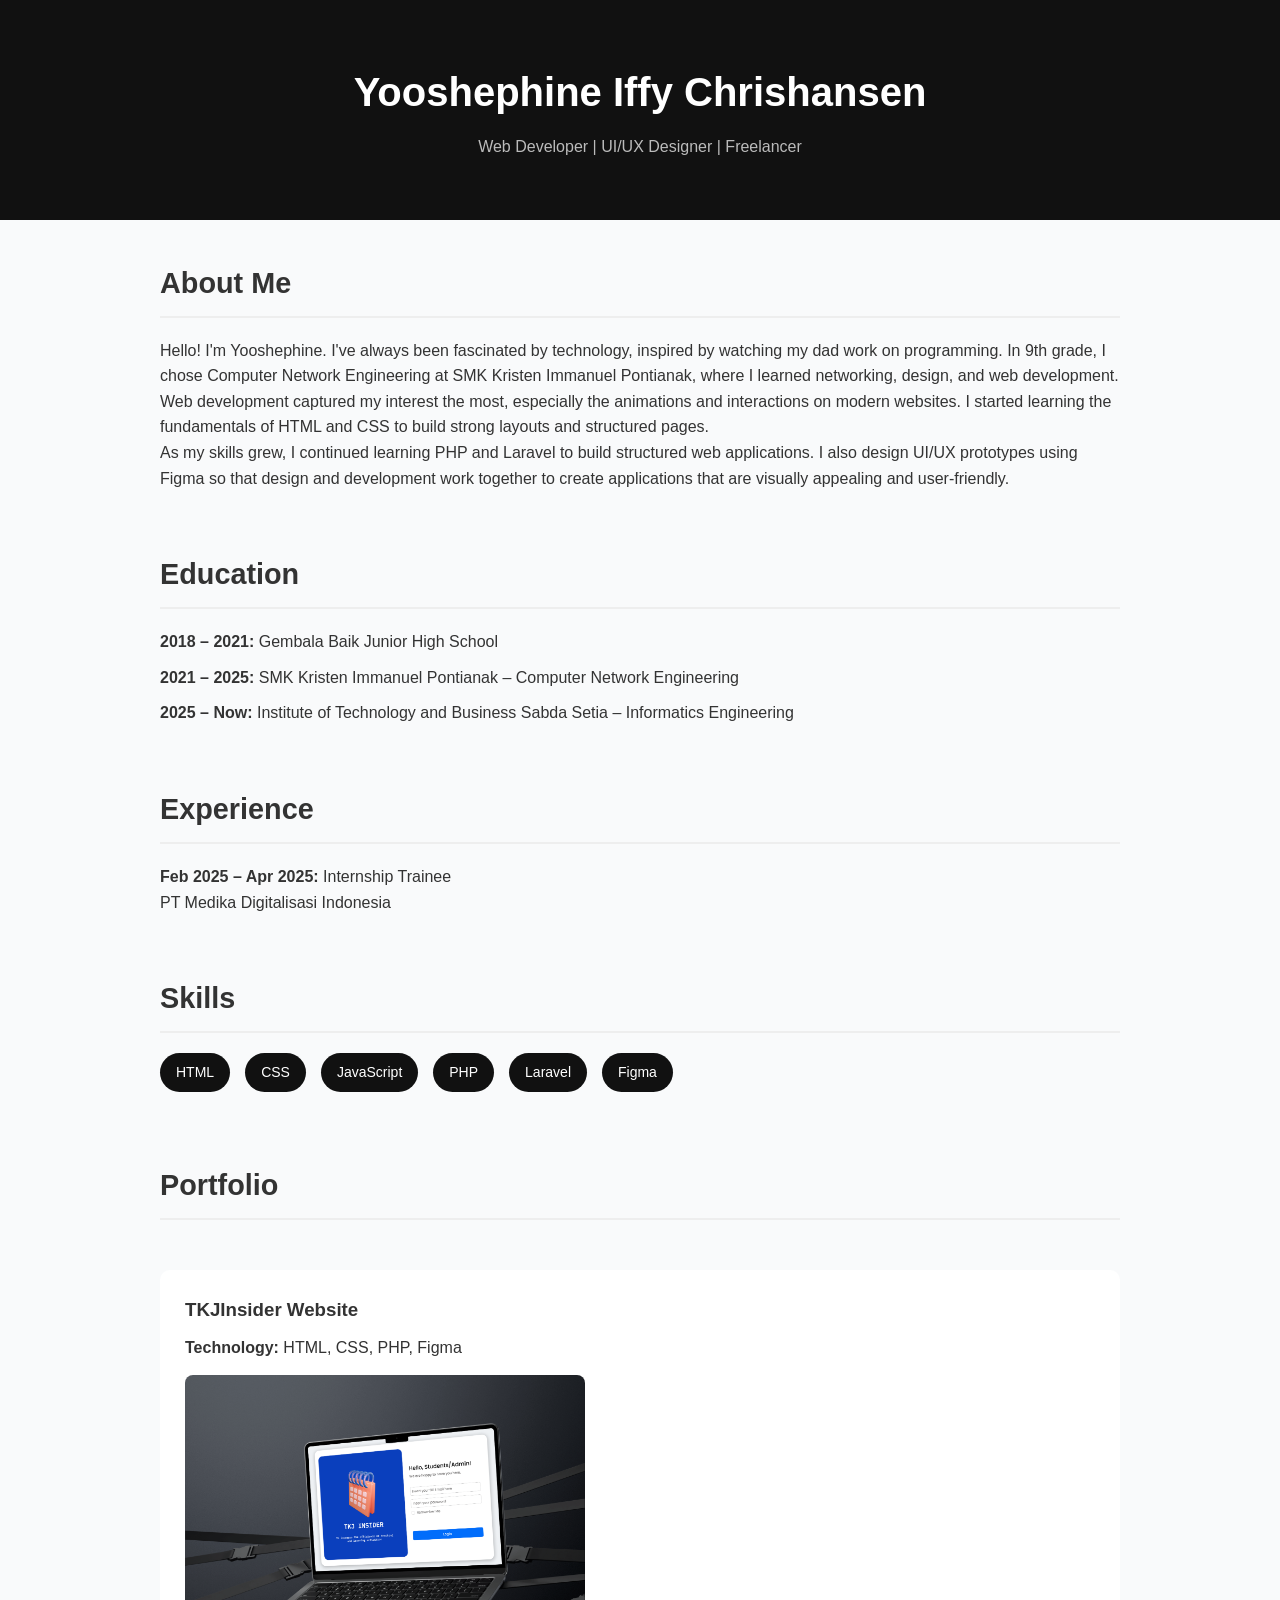
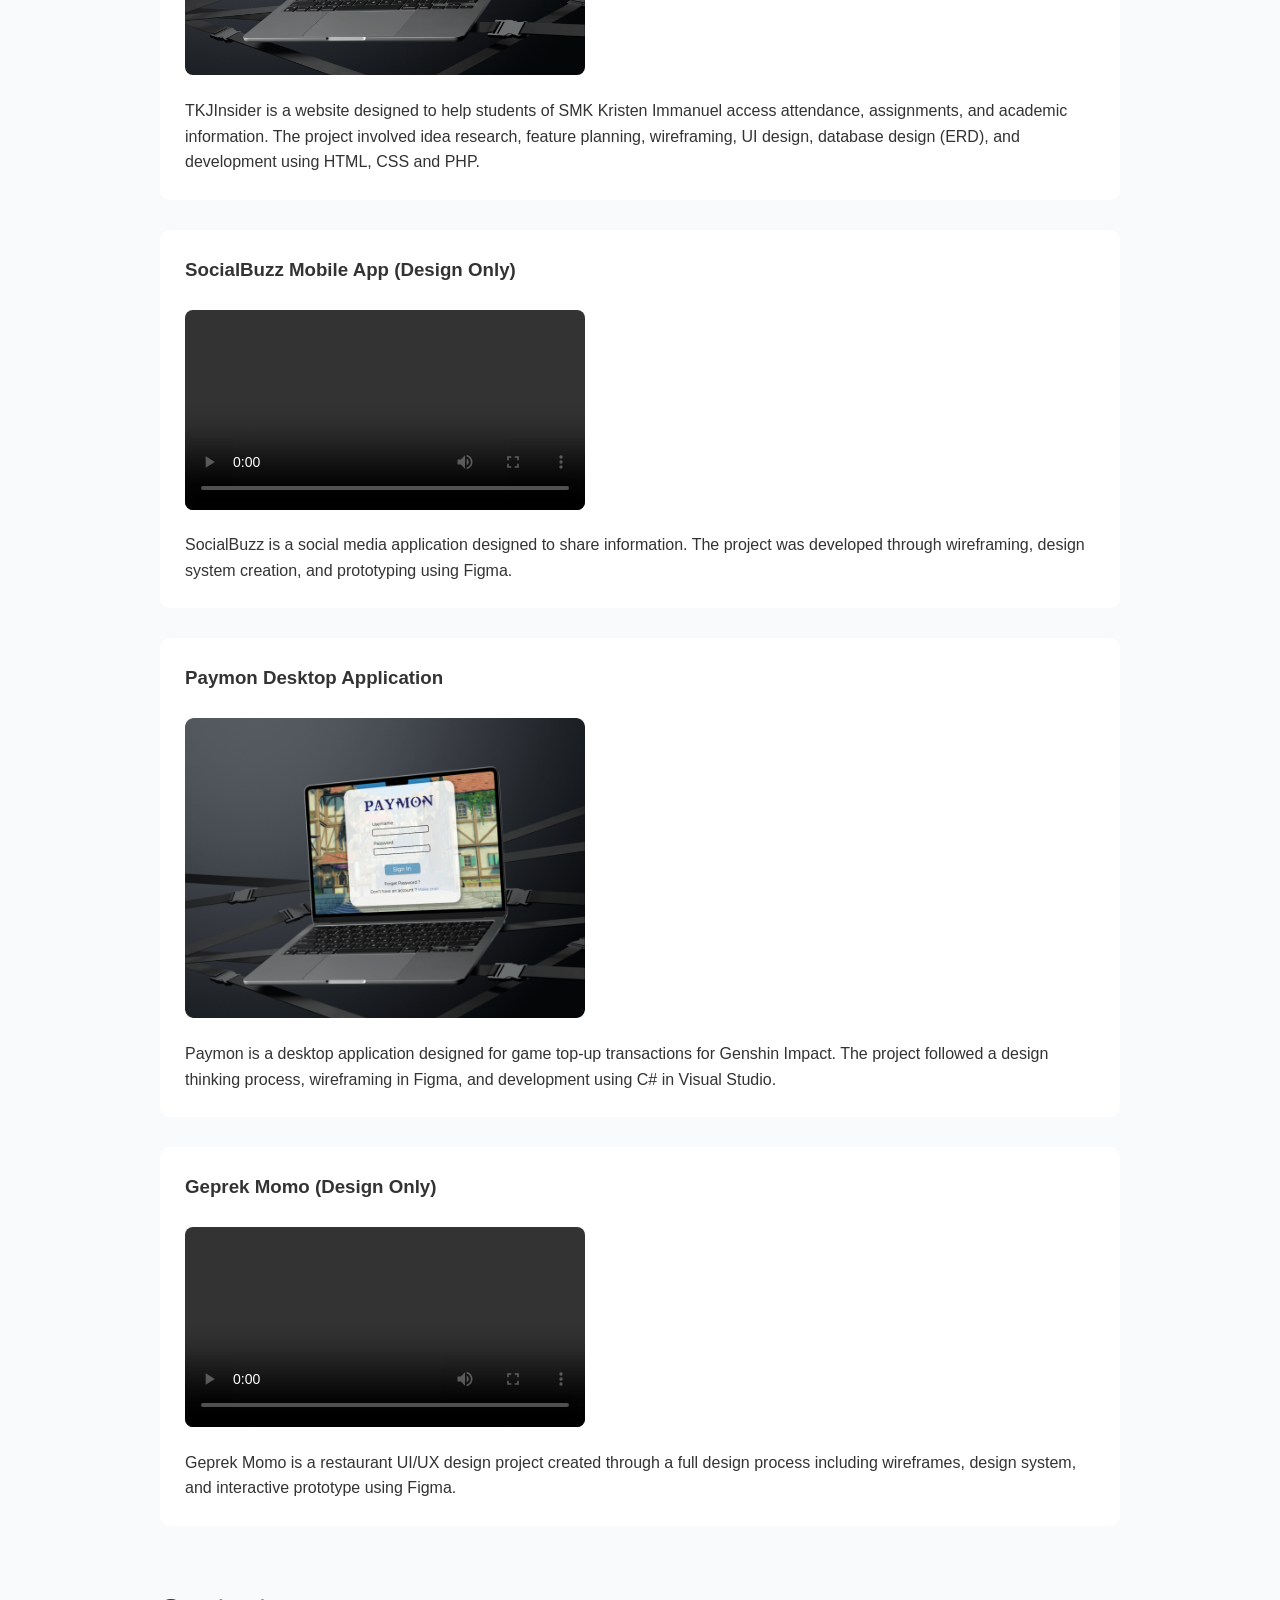
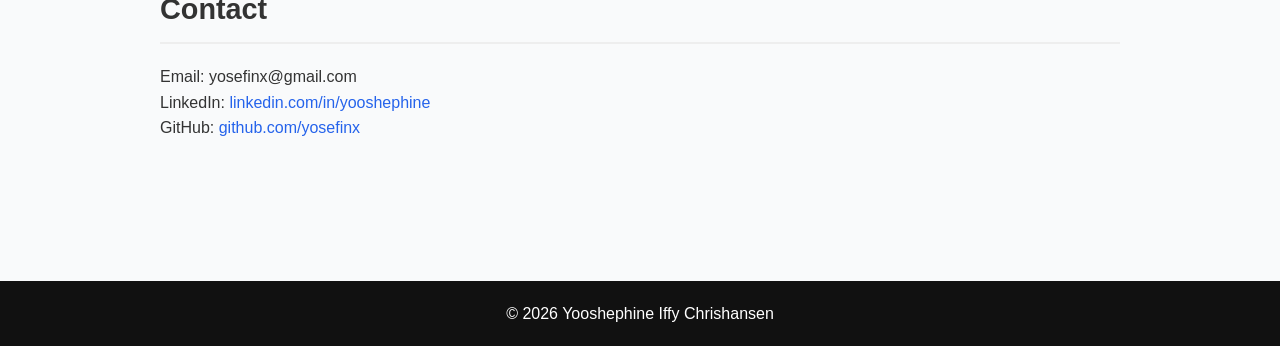
==== index.html @ df25203b "first commit portfolio website" ====
<!doctype html>
<html lang="en">
  <head>
    <meta charset="UTF-8" />
    <meta name="viewport" content="width=device-width, initial-scale=1.0" />
    <title>Portfolio | Yooshephine</title>
    <link rel="stylesheet" href="style.css" />
  </head>

  <body>
    <header>
      <h1>Yooshephine Iffy Chrishansen</h1>
      <p>Web Developer | UI/UX Designer | Freelancer</p>
    </header>

    <main>
      <section id="about">
        <h2>About Me</h2>
        <p>
          Hello! I'm Yooshephine. I've always been fascinated by technology,
          inspired by watching my dad work on programming. In 9th grade, I chose
          Computer Network Engineering at SMK Kristen Immanuel Pontianak, where
          I learned networking, design, and web development.
        </p>

        <p>
          Web development captured my interest the most, especially the
          animations and interactions on modern websites. I started learning the
          fundamentals of HTML and CSS to build strong layouts and structured
          pages.
        </p>

        <p>
          As my skills grew, I continued learning PHP and Laravel to build
          structured web applications. I also design UI/UX prototypes using
          Figma so that design and development work together to create
          applications that are visually appealing and user-friendly.
        </p>
      </section>

      <section id="education">
        <h2>Education</h2>
        <ul>
          <li><strong>2018 – 2021:</strong> Gembala Baik Junior High School</li>
          <li>
            <strong>2021 – 2025:</strong> SMK Kristen Immanuel Pontianak –
            Computer Network Engineering
          </li>
          <li>
            <strong>2025 – Now:</strong> Institute of Technology and Business
            Sabda Setia – Informatics Engineering
          </li>
        </ul>
      </section>

      <section id="experience">
        <h2>Experience</h2>
        <ul>
          <li>
            <strong>Feb 2025 – Apr 2025:</strong> Internship Trainee <br />PT
            Medika Digitalisasi Indonesia
          </li>
        </ul>
      </section>

      <section id="skills">
        <h2>Skills</h2>
        <ul>
          <li>HTML</li>
          <li>CSS</li>
          <li>JavaScript</li>
          <li>PHP</li>
          <li>Laravel</li>
          <li>Figma</li>
        </ul>
      </section>

      <section id="portfolio">
        <h2>Portfolio</h2>
        <article>
          <h3>TKJInsider Website</h3>
          <p><strong>Technology:</strong> HTML, CSS, PHP, Figma</p>
          <img
            src="/img/tkjinsider-mockup.png"
            alt="TKJInsider Website Mockup"
            width="300" />
          <p>
            TKJInsider is a website designed to help students of SMK Kristen
            Immanuel access attendance, assignments, and academic information.
            The project involved idea research, feature planning, wireframing,
            UI design, database design (ERD), and development using HTML, CSS
            and PHP.
          </p>
        </article>

        <article>
          <h3>SocialBuzz Mobile App (Design Only)</h3>
          <video
            src="/video/socialbuzz-mockup.mp4"
            width="300"
            controls></video>
          <p>
            SocialBuzz is a social media application designed to share
            information. The project was developed through wireframing, design
            system creation, and prototyping using Figma.
          </p>
        </article>

        <article>
          <h3>Paymon Desktop Application</h3>
          <img
            src="/img/projects-paymon.png"
            alt="Paymon Application"
            width="300" />
          <p>
            Paymon is a desktop application designed for game top-up
            transactions for Genshin Impact. The project followed a design
            thinking process, wireframing in Figma, and development using C# in
            Visual Studio.
          </p>
        </article>

        <article>
          <h3>Geprek Momo (Design Only)</h3>
          <video
            src="/video/geprekmomo-mockup.mp4"
            width="300"
            controls></video>

          <p>
            Geprek Momo is a restaurant UI/UX design project created through a
            full design process including wireframes, design system, and
            interactive prototype using Figma.
          </p>
        </article>
      </section>

      <section id="contact">
        <h2>Contact</h2>
        <p>Email: yosefinx@gmail.com</p>

        <p>
          LinkedIn:
          <a
            href="https://www.linkedin.com/in/yooshephine-iffy-chrishansen-067783347/"
            target="_blank">
            linkedin.com/in/yooshephine
          </a>
        </p>

        <p>
          GitHub:
          <a href="https://github.com/yosefinx" target="_blank">
            github.com/yosefinx
          </a>
        </p>
      </section>
    </main>

    <footer>
      <p>© 2026 Yooshephine Iffy Chrishansen</p>
    </footer>
  </body>
</html>
---- style.css ----
* {
  margin: 0;
  padding: 0;
  box-sizing: border-box;
}

body {
  font-family: Arial, Helvetica, sans-serif;
  line-height: 1.6;
  background: #f9fafb;
  color: #333;
}

main {
  max-width: 1000px;
  margin: auto;
  padding: 40px 20px;
}

header {
  text-align: center;
  padding: 60px 20px;
  background: #111;
  color: white;
}

header h1 {
  font-size: 2.5rem;
  margin-bottom: 10px;
}

header p {
  color: #bbb;
}

section {
  margin-bottom: 60px;
}

section h2 {
  font-size: 1.8rem;
  margin-bottom: 20px;
  border-bottom: 2px solid #eee;
  padding-bottom: 10px;
}

ul {
  list-style: none;
}

ul li {
  margin-bottom: 10px;
}

#skills ul {
  display: flex;
  gap: 15px;
  flex-wrap: wrap;
}

#skills li {
  background: #111;
  color: white;
  padding: 8px 16px;
  border-radius: 20px;
  font-size: 14px;
}

#skills li:hover {
  background: #2563eb;
  cursor: pointer;
}

#portfolio {
  display: grid;
  gap: 30px;
}

article {
  background: white;
  padding: 25px;
  border-radius: 10px;
}

article h3 {
  margin-bottom: 10px;
}

img,
video {
  width: 100%;
  max-width: 400px;
  margin: 15px 0;
  border-radius: 8px;
}

#contact a {
  color: #2563eb;
  text-decoration: none;
}

#contact a:hover {
  text-decoration: underline;
}

footer {
  text-align: center;
  padding: 20px;
  background: #111;
  color: white;
  margin-top: 40px;
}
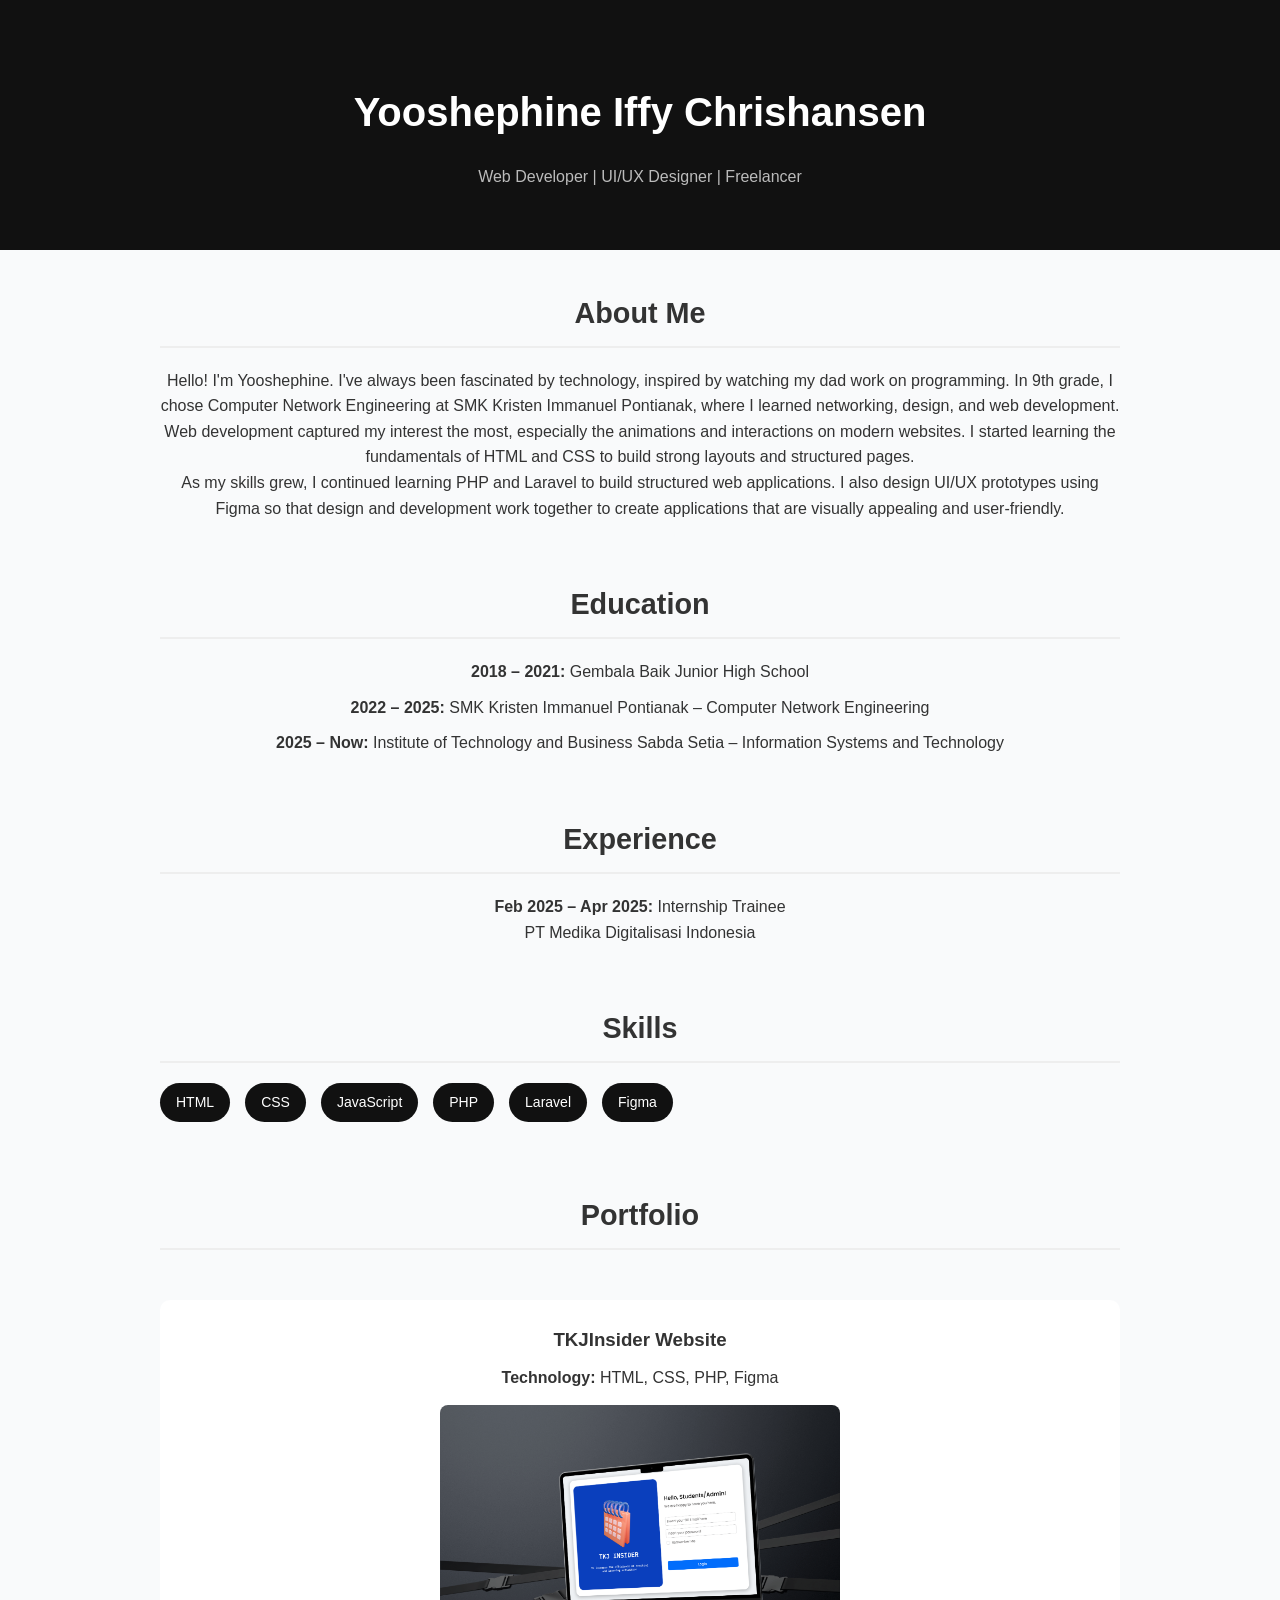
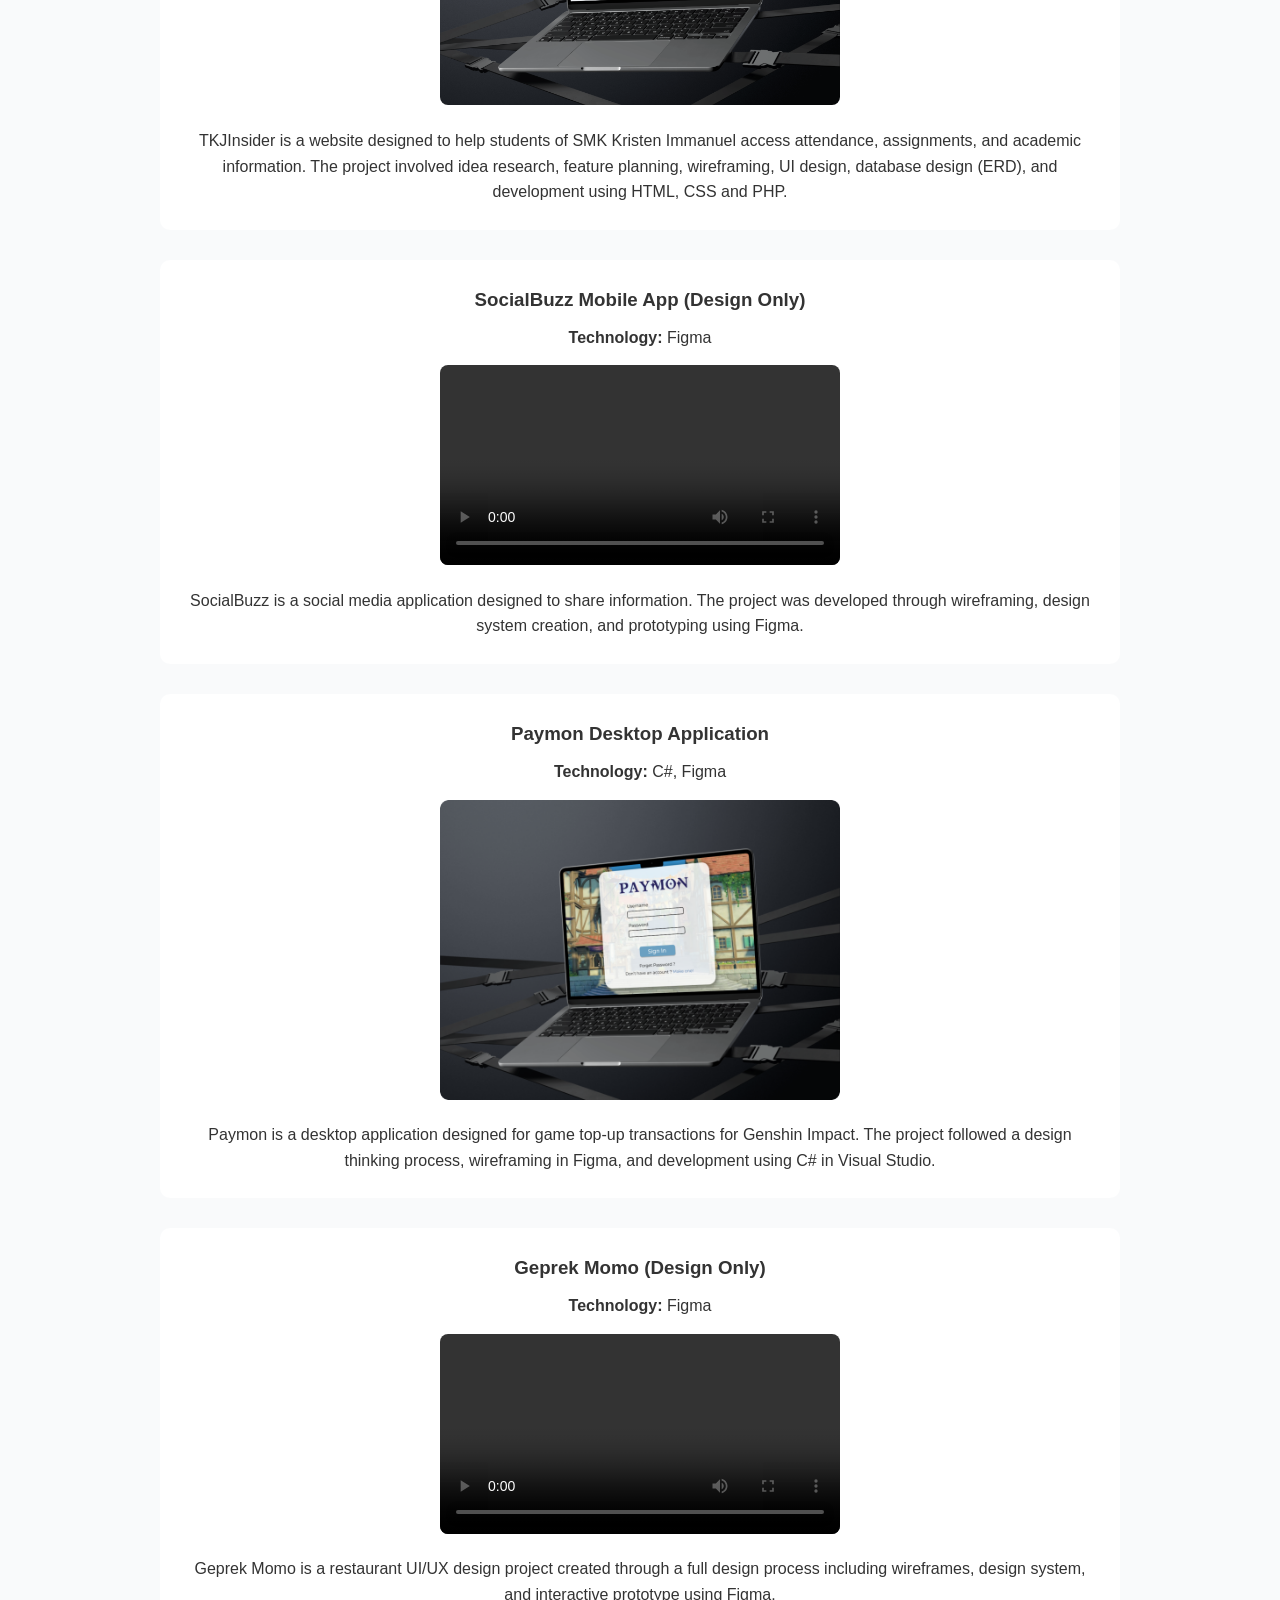
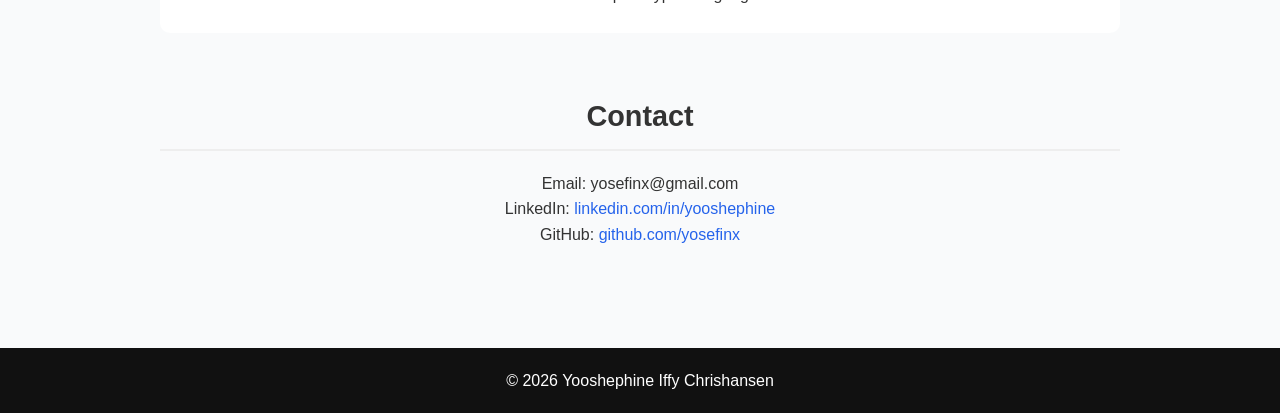
==== commit 3624253e: "Revision date and remove portofolio section on protofolio.html" ====
--- a/index.html
+++ b/index.html
@@ -43,12 +43,12 @@
         <ul>
           <li><strong>2018 – 2021:</strong> Gembala Baik Junior High School</li>
           <li>
-            <strong>2021 – 2025:</strong> SMK Kristen Immanuel Pontianak –
+            <strong>2022 – 2025:</strong> SMK Kristen Immanuel Pontianak –
             Computer Network Engineering
           </li>
           <li>
             <strong>2025 – Now:</strong> Institute of Technology and Business
-            Sabda Setia – Informatics Engineering
+            Sabda Setia – Information Systems and Technology
           </li>
         </ul>
       </section>
@@ -95,6 +95,7 @@
 
         <article>
           <h3>SocialBuzz Mobile App (Design Only)</h3>
+          <p><strong>Technology: </strong>Figma</p>
           <video
             src="/video/socialbuzz-mockup.mp4"
             width="300"
@@ -108,6 +109,7 @@
 
         <article>
           <h3>Paymon Desktop Application</h3>
+          <p><strong>Technology:</strong> C#, Figma</p>
           <img
             src="/img/projects-paymon.png"
             alt="Paymon Application"
@@ -122,6 +124,7 @@
 
         <article>
           <h3>Geprek Momo (Design Only)</h3>
+          <p><strong>Technology:</strong> Figma</p>
           <video
             src="/video/geprekmomo-mockup.mp4"
             width="300"
--- a/style.css
+++ b/style.css
@@ -9,6 +9,7 @@
   line-height: 1.6;
   background: #f9fafb;
   color: #333;
+  text-align: center;
 }
 
 main {
@@ -23,10 +24,11 @@
   background: #111;
   color: white;
 }
-
+h1 {
+  margin: 20px 0;
+}
 header h1 {
   font-size: 2.5rem;
-  margin-bottom: 10px;
 }
 
 header p {
@@ -72,7 +74,8 @@
 }
 
 #portfolio {
-  display: grid;
+  display: flex;
+  flex-direction: column;
   gap: 30px;
 }
 
@@ -108,5 +111,24 @@
   padding: 20px;
   background: #111;
   color: white;
-  margin-top: 40px;
 }
+
+table {
+  width: 90%;
+  margin: 20px auto;
+  border-collapse: collapse;
+}
+
+th,
+td {
+  border: 1px solid #999;
+  padding: 25px;
+  font-size: 22px;
+  text-align: center;
+}
+
+th {
+  font-size: 28px;
+  font-weight: 100;
+  background: #d9d9d9;
+}
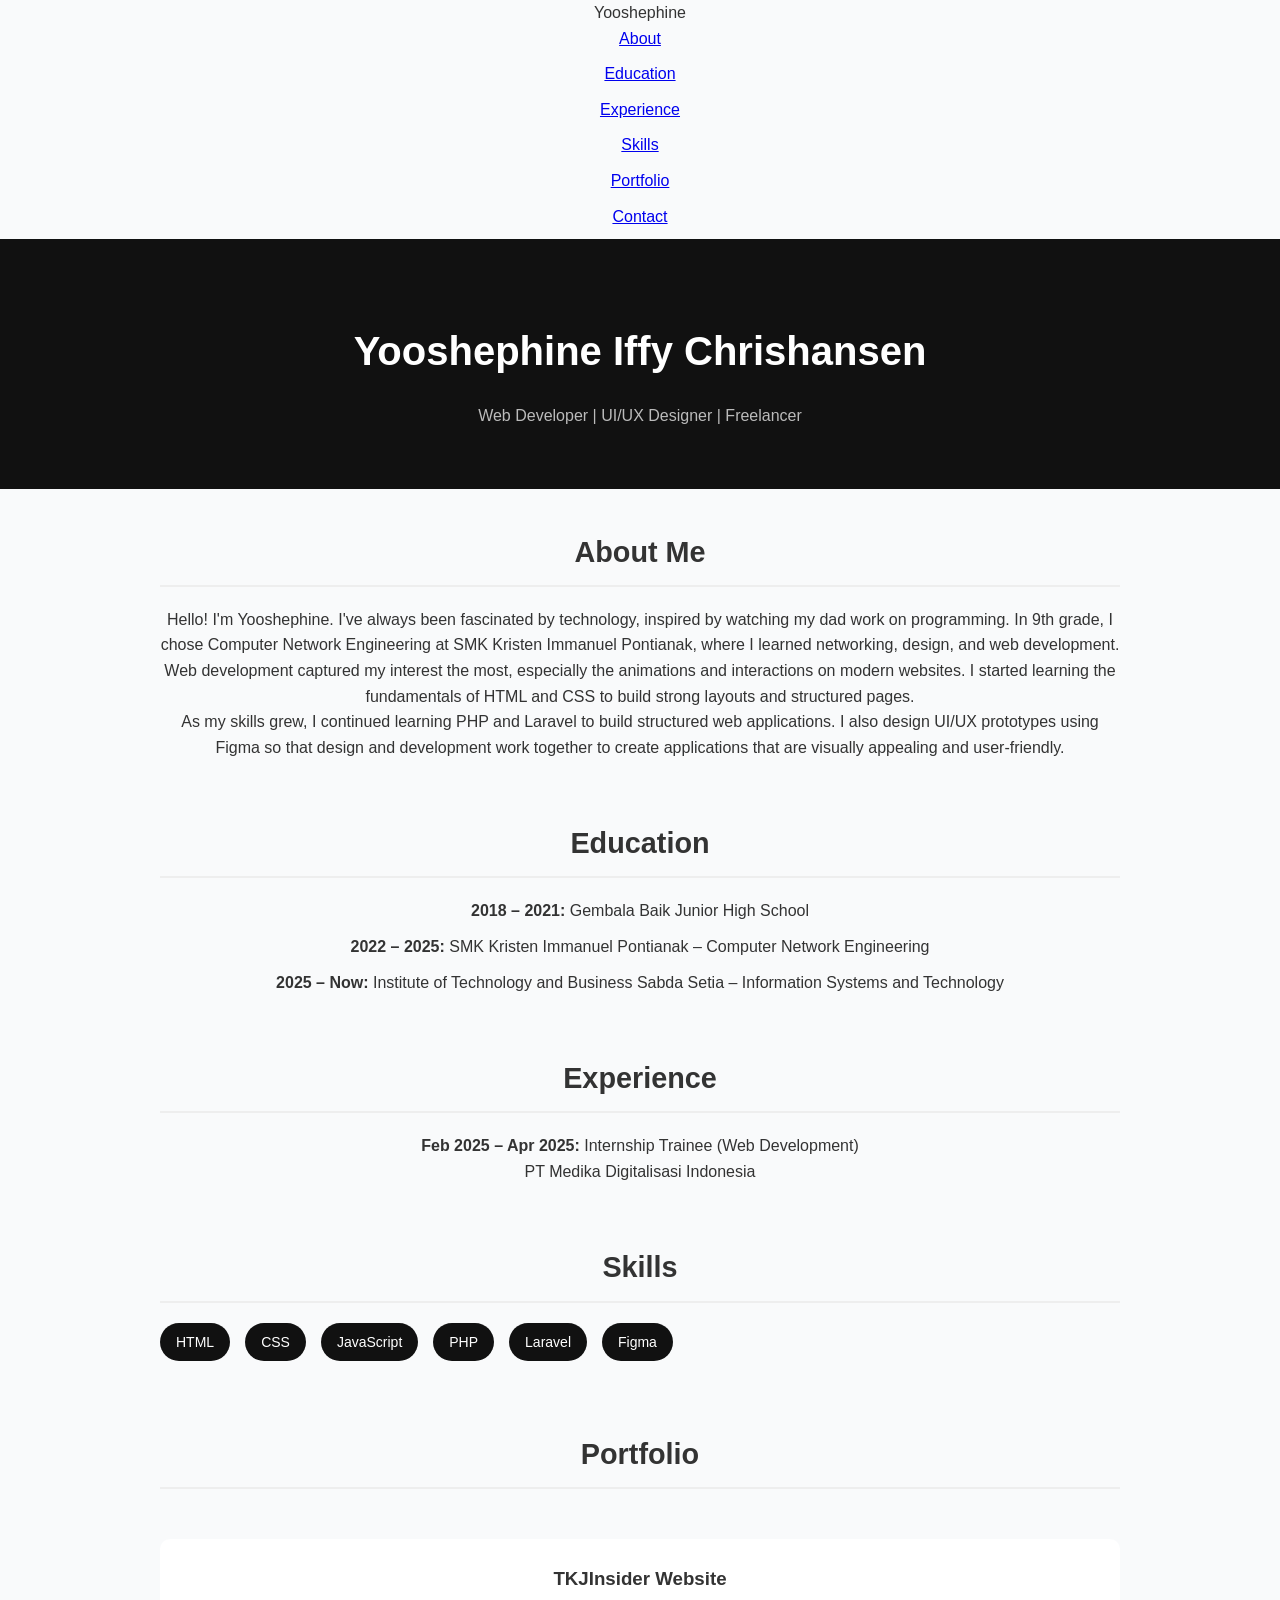
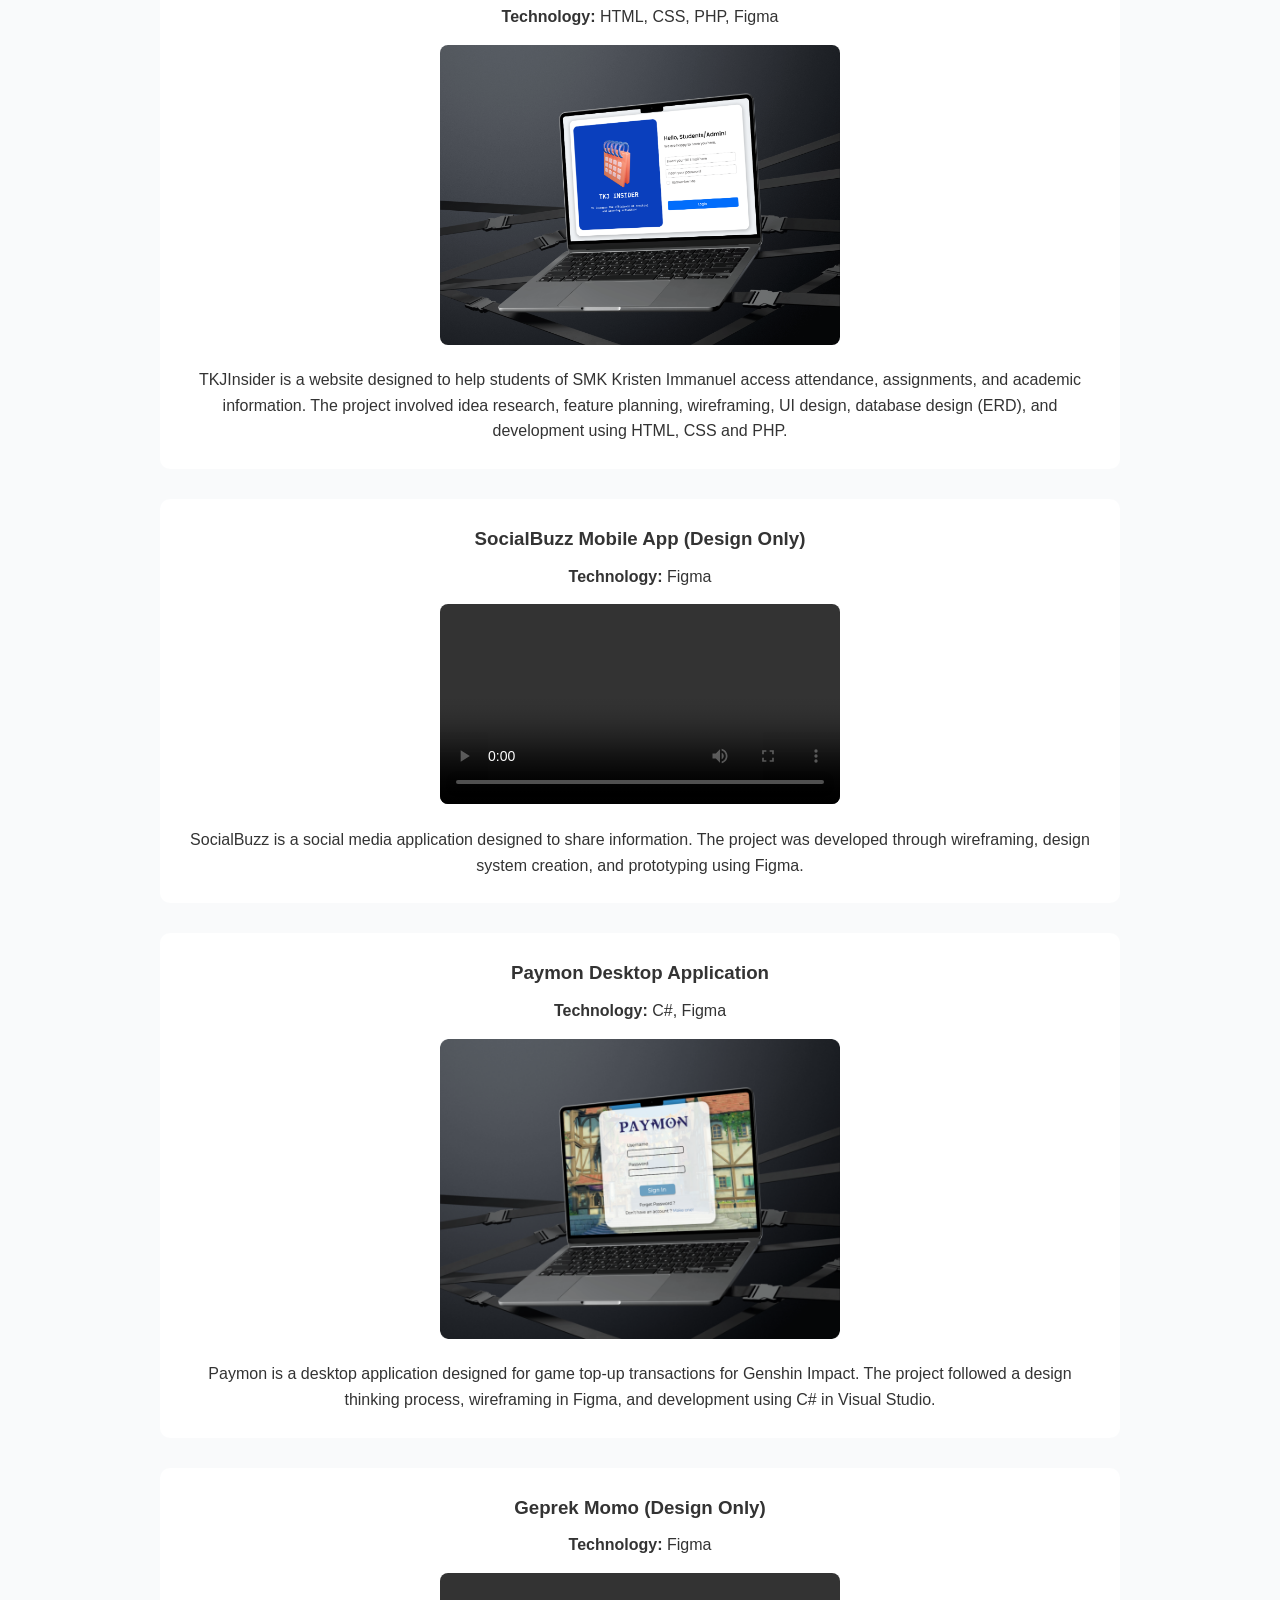
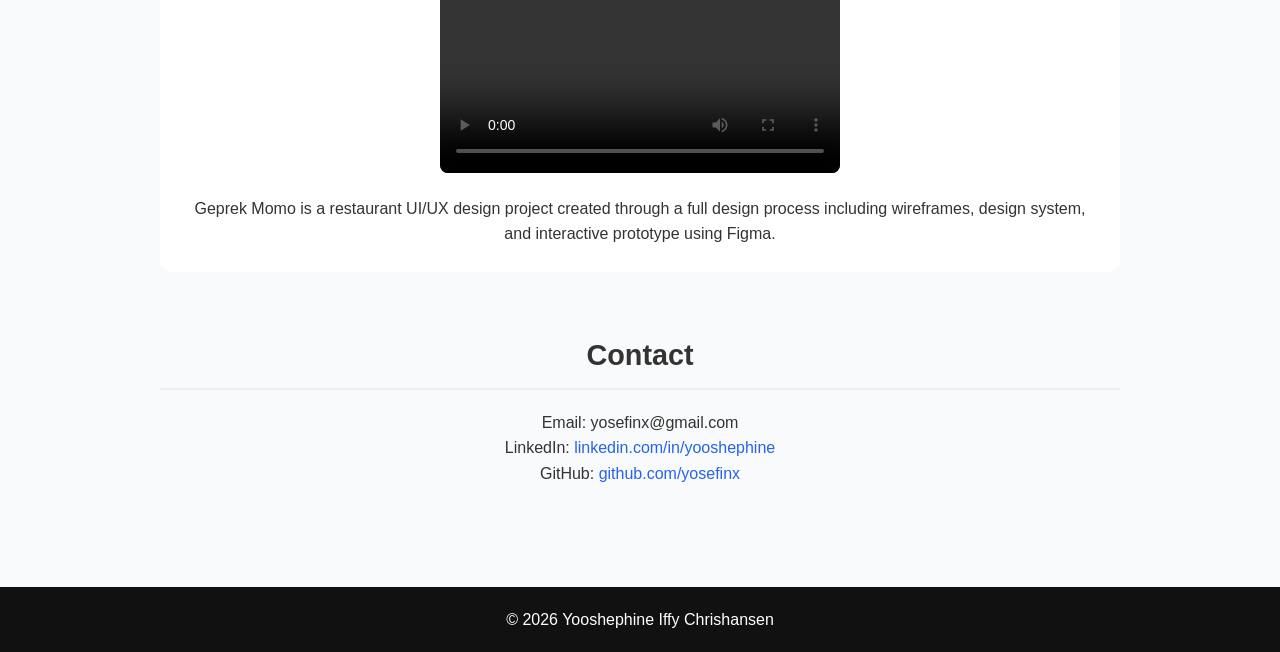
==== commit e64f70f9: "remove form section" ====
--- a/index.html
+++ b/index.html
@@ -8,6 +8,18 @@
   </head>
 
   <body>
+    <nav class="navbar">
+      <div>Yooshephine</div>
+      <ul class="nav-links">
+        <li><a href="#about">About</a></li>
+        <li><a href="#education">Education</a></li>
+        <li><a href="#experience">Experience</a></li>
+        <li><a href="#skils">Skills</a></li>
+        <li><a href="#portfolio">Portfolio</a></li>
+        <!-- <li><a href="#form">Form</a></li> -->
+        <li><a href="#contact">Contact</a></li>
+      </ul>
+    </nav>
     <header>
       <h1>Yooshephine Iffy Chrishansen</h1>
       <p>Web Developer | UI/UX Designer | Freelancer</p>
@@ -57,7 +69,7 @@
         <h2>Experience</h2>
         <ul>
           <li>
-            <strong>Feb 2025 – Apr 2025:</strong> Internship Trainee <br />PT
+            <strong>Feb 2025 – Apr 2025:</strong> Internship Trainee (Web Development) <br />PT
             Medika Digitalisasi Indonesia
           </li>
         </ul>
@@ -137,7 +149,6 @@
           </p>
         </article>
       </section>
-
       <section id="contact">
         <h2>Contact</h2>
         <p>Email: yosefinx@gmail.com</p>
--- a/style.css
+++ b/style.css
@@ -10,6 +10,14 @@
   background: #f9fafb;
   color: #333;
   text-align: center;
+}
+
+.jadwal {
+  display: flex;
+  flex-direction: column;
+  justify-content: center;
+  align-items: center;
+  height: 100vh;
 }
 
 main {
@@ -117,6 +125,7 @@
   width: 90%;
   margin: 20px auto;
   border-collapse: collapse;
+  
 }
 
 th,
